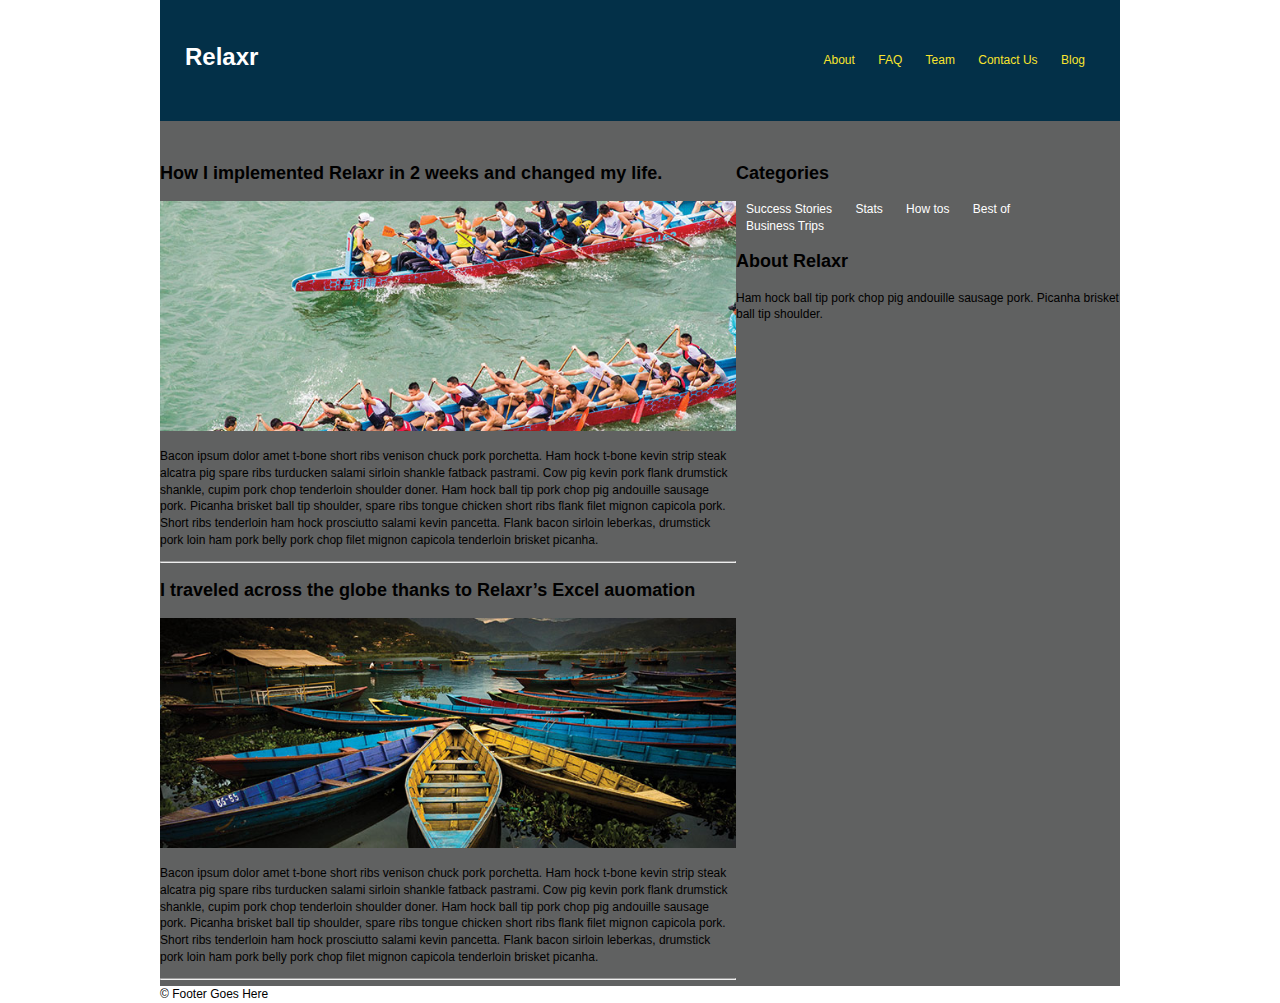
==== week3/Class_lab/index.html @ e2784836 "saved week 2 hw" ====
<!DOCTYPE html>
<html lang="en">
	<head>
    	<meta charset="utf-8">
    	<meta name="description" content="Your description goes here">
    	<meta name="keywords" content="one, two, three">

		<title>Blank Template</title>

		<!-- external CSS link -->
		<link rel="stylesheet" href="css/normalize.css">
		<link rel="stylesheet" href="css/style.css">

	</head>
	<body>
		<div id="container">
			<header class="clearfix">
				<h1 class="alignleft">Relaxr</h1>
				<nav class="alignright">
					<ul>
						<li><a href="#" class="link">About</a></li>
						<li><a href="#" class="link">FAQ</a></li>
						<li><a href="#" class="link">Team</a></li>
						<li><a href="#"class="link">Contact Us</a></li>
						<li><a href="#"class="link">Blog</a></li>
					</ul>
				</nav>
			</header>	

			<main class="clearfix">
				<section id="posts" class="alignleft">
					<section> <!--post 1-->
						<h2>How I implemented Relaxr in 2 weeks and changed my life.</h2>
						<img src="images/blog_photo1.jpg" alt="Blog Photo 1">
						<p>Bacon ipsum dolor amet t-bone short ribs venison chuck pork porchetta. Ham hock t-bone kevin strip steak alcatra pig spare ribs turducken salami sirloin shankle fatback pastrami. Cow pig kevin pork flank drumstick shankle, cupim pork chop tenderloin shoulder doner. Ham hock ball tip pork chop pig andouille sausage pork. Picanha brisket ball tip shoulder, spare ribs tongue chicken short ribs flank filet mignon capicola pork. Short ribs tenderloin ham hock prosciutto salami kevin pancetta. Flank bacon sirloin leberkas, drumstick pork loin ham pork belly pork chop filet mignon capicola tenderloin brisket picanha.</p>
						<hr>
					</section> <!--post 1-->

					<section> <!--post 2-->
						<h2>I traveled across the globe thanks to Relaxr’s Excel auomation</h2>
						<img src="images/blog_photo2.jpg" alt="Blog Photo 2">
						<p>
							Bacon ipsum dolor amet t-bone short ribs venison chuck pork porchetta. Ham hock t-bone kevin strip steak alcatra pig spare ribs turducken salami sirloin shankle fatback pastrami. Cow pig kevin pork flank drumstick shankle, cupim pork chop tenderloin shoulder doner. Ham hock ball tip pork chop pig andouille sausage pork. Picanha brisket ball tip shoulder, spare ribs tongue chicken short ribs flank filet mignon capicola pork. Short ribs tenderloin ham hock prosciutto salami kevin pancetta. Flank bacon sirloin leberkas, drumstick pork loin ham pork belly pork chop filet mignon capicola tenderloin brisket picanha.
						</p>
						<hr>
					</section> <!--post 2-->
				</section> <!--posts-->

				<aside class="sidebar">
					<section id="categories">
						<h2>Categories</h2>
						<ul>
							<li>Success Stories</li>
							<li>Stats</li>
							<li>How tos</li>
							<li>Best of</li>
							<li>Business Trips</li>
						</ul>
					</section>

					<section id="about">
						<h2>About Relaxr</h2>
						<p>
							Ham hock ball tip pork chop pig andouille sausage pork. Picanha brisket ball tip shoulder.
						</p>
					</section>

				</aside>

			</main>
				
		
			<footer>
				&copy; Footer Goes Here
			</footer>
		</div><!-- #container -->
	</body>
</html>
---- week3/Class_lab/css/style.css ----
/*
Project Name: Blank Template
Client: Your Client
Author: Your Name
Developer @GA in NYC
*/


/******************************************
/* SETUP
/*******************************************/

/* Box Model Hack */
* {
     -moz-box-sizing: border-box; /* Firexfox */
     -webkit-box-sizing: border-box; /* Safari/Chrome/iOS/Android */
     box-sizing: border-box; /* IE */
}

/* Clear fix hack */
.clearfix:after {
     content: " ";
     display: block;
     clear: both;
     visibility: hidden;
     line-height: 0;
     height: 0;
}
/*
.clear {
  clear: both;
}
*/
/*.overflow-clearfix {
  overflow: hidden;
}*/

.alignright {
  float: right; /* note the padding around a right floated image */
}

.alignleft {
  float: left;
 /* note the padding around a left floated image */
}

/******************************************
/* BASE STYLES
/*******************************************/

body {
     color: #000;
     font-size: 12px;
     line-height: 1.4;
     font-family: Helvetica, Arial, sans-serif;
}

ul {

}

li{
  display:inline-block;
  padding: 0 10px;
  color:#ffffff;

}

a.link {
  color: #f9e42e;
  text-decoration: none;
}

h1{
  color: #ffffff;
  margin: 0;
}
/******************************************
/* LAYOUT
/*******************************************/

/* Center the container */
#container {
  width: 960px;
  margin: auto;
}

main {
  background-color: #606161;
  padding: 25px 0 0 0;
}

#posts {
  width: 60%;
  display: block;

}

#posts img{
  width: 100%;
}

header {
padding: 40px 25px;
background-color: #033048;
}

footer {

}

/******************************************
/* ADDITIONAL STYLES
/*******************************************/
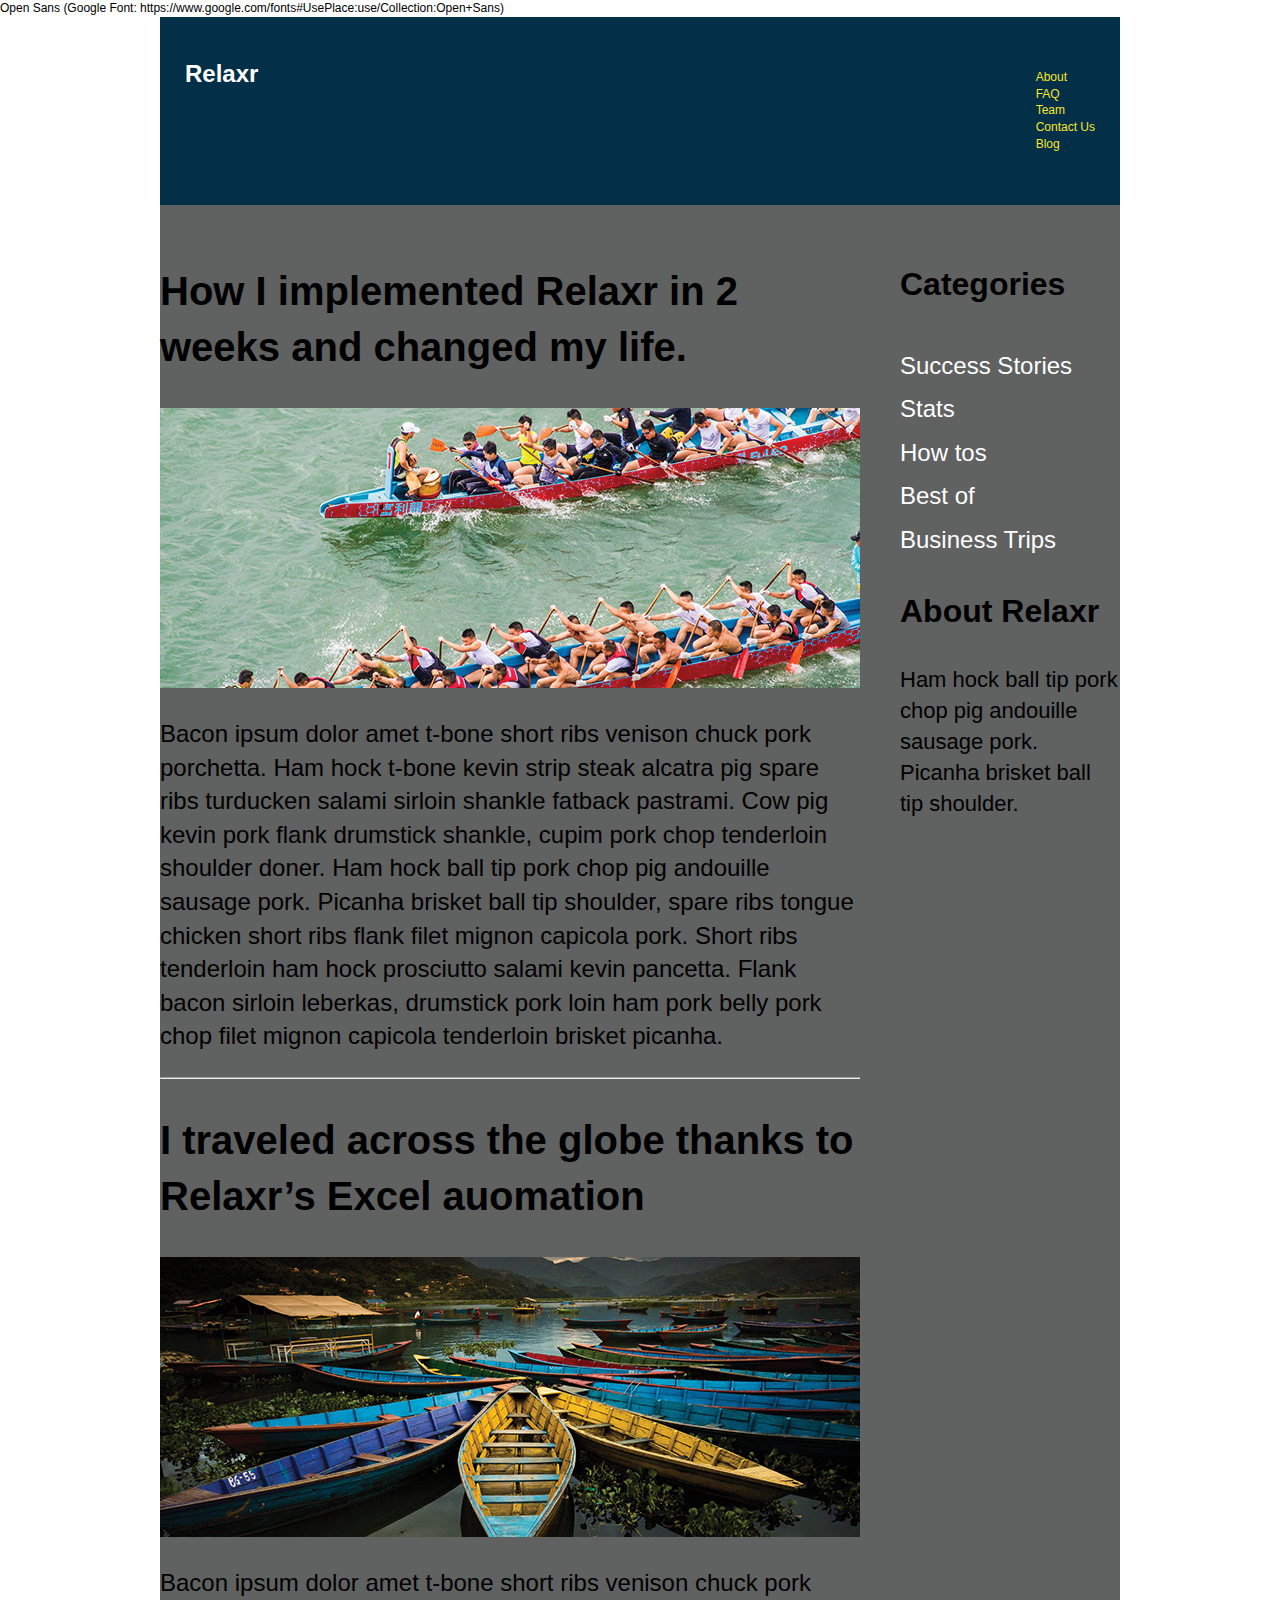
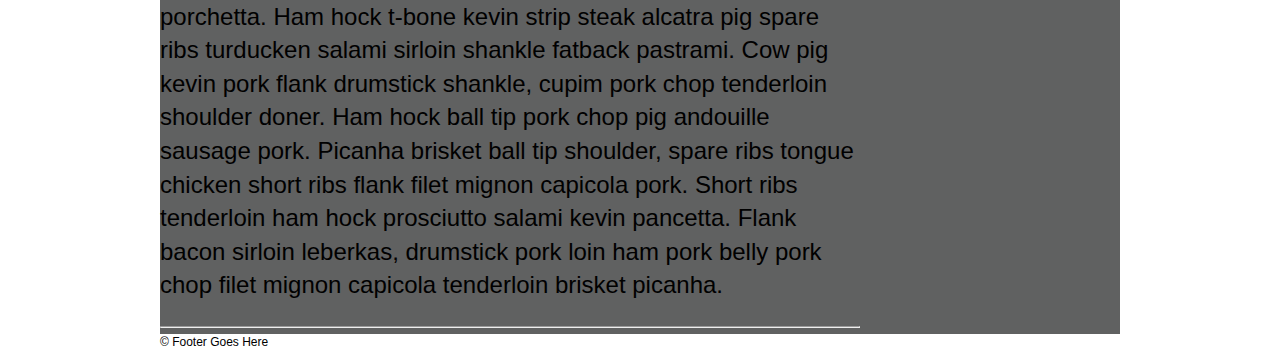
==== commit c2a1f6dd: "cleanup" ====
--- a/week3/Class_lab/index.html
+++ b/week3/Class_lab/index.html
@@ -4,6 +4,9 @@
     	<meta charset="utf-8">
     	<meta name="description" content="Your description goes here">
     	<meta name="keywords" content="one, two, three">
+		
+		Open Sans (Google Font: https://www.google.com/fonts#UsePlace:use/Collection:Open+Sans)
+
 
 		<title>Blank Template</title>
 
@@ -32,23 +35,25 @@
 					<section> <!--post 1-->
 						<h2>How I implemented Relaxr in 2 weeks and changed my life.</h2>
 						<img src="images/blog_photo1.jpg" alt="Blog Photo 1">
-						<p>Bacon ipsum dolor amet t-bone short ribs venison chuck pork porchetta. Ham hock t-bone kevin strip steak alcatra pig spare ribs turducken salami sirloin shankle fatback pastrami. Cow pig kevin pork flank drumstick shankle, cupim pork chop tenderloin shoulder doner. Ham hock ball tip pork chop pig andouille sausage pork. Picanha brisket ball tip shoulder, spare ribs tongue chicken short ribs flank filet mignon capicola pork. Short ribs tenderloin ham hock prosciutto salami kevin pancetta. Flank bacon sirloin leberkas, drumstick pork loin ham pork belly pork chop filet mignon capicola tenderloin brisket picanha.</p>
+						<p class="post-body-text">
+						Bacon ipsum dolor amet t-bone short ribs venison chuck pork porchetta. Ham hock t-bone kevin strip steak alcatra pig spare ribs turducken salami sirloin shankle fatback pastrami. Cow pig kevin pork flank drumstick shankle, cupim pork chop tenderloin shoulder doner. Ham hock ball tip pork chop pig andouille sausage pork. Picanha brisket ball tip shoulder, spare ribs tongue chicken short ribs flank filet mignon capicola pork. Short ribs tenderloin ham hock prosciutto salami kevin pancetta. Flank bacon sirloin leberkas, drumstick pork loin ham pork belly pork chop filet mignon capicola tenderloin brisket picanha.
+						</p>
 						<hr>
 					</section> <!--post 1-->
 
 					<section> <!--post 2-->
 						<h2>I traveled across the globe thanks to Relaxr’s Excel auomation</h2>
 						<img src="images/blog_photo2.jpg" alt="Blog Photo 2">
-						<p>
+						<p class="post-body-text">
 							Bacon ipsum dolor amet t-bone short ribs venison chuck pork porchetta. Ham hock t-bone kevin strip steak alcatra pig spare ribs turducken salami sirloin shankle fatback pastrami. Cow pig kevin pork flank drumstick shankle, cupim pork chop tenderloin shoulder doner. Ham hock ball tip pork chop pig andouille sausage pork. Picanha brisket ball tip shoulder, spare ribs tongue chicken short ribs flank filet mignon capicola pork. Short ribs tenderloin ham hock prosciutto salami kevin pancetta. Flank bacon sirloin leberkas, drumstick pork loin ham pork belly pork chop filet mignon capicola tenderloin brisket picanha.
 						</p>
 						<hr>
 					</section> <!--post 2-->
 				</section> <!--posts-->
 
-				<aside class="sidebar">
+				<aside id="sidebar" class="alignright">
 					<section id="categories">
-						<h2>Categories</h2>
+						<h3>Categories</h3>
 						<ul>
 							<li>Success Stories</li>
 							<li>Stats</li>
@@ -59,7 +64,7 @@
 					</section>
 
 					<section id="about">
-						<h2>About Relaxr</h2>
+						<h3>About Relaxr</h3>
 						<p>
 							Ham hock ball tip pork chop pig andouille sausage pork. Picanha brisket ball tip shoulder.
 						</p>
--- a/week3/Class_lab/css/style.css
+++ b/week3/Class_lab/css/style.css
@@ -54,15 +54,25 @@
      line-height: 1.4;
      font-family: Helvetica, Arial, sans-serif;
 }
+nav ul {
+  display: inline-block;
+  
+}
 
-ul {
+#categories ul {display: block;
+  margin: auto;
+  padding: 0;
+
 
 }
 
-li{
-  display:inline-block;
-  padding: 0 10px;
+#categories ul li{
+  display: block;
+  text-align: left;
+  padding-top: 10px;
   color:#ffffff;
+  font-size: 24px;
+  font-weight:lighter;
 
 }
 
@@ -75,6 +85,24 @@
   color: #ffffff;
   margin: 0;
 }
+
+h2 {
+  font-size: 40px;
+  font-weight: semibold;
+
+}
+
+h3{
+  font-size: 32px;
+  font-weight: extrabold;
+  
+}
+
+.post-body-text {
+  font-size: 24px;
+  font-weight: lighter;
+}
+
 /******************************************
 /* LAYOUT
 /*******************************************/
@@ -86,18 +114,33 @@
 }
 
 main {
+  width: 960px;
+  margin: auto;
   background-color: #606161;
   padding: 25px 0 0 0;
 }
 
-#posts {
-  width: 60%;
-  display: block;
+#posts.alignleft{
+  width: 700px;
+  display: inline-block;
 
 }
 
 #posts img{
-  width: 100%;
+  width: 700px;
+}
+
+#sidebar.alignright{
+width: 240px;
+padding-left: 20px;
+margin: auto;
+display: inline-block;
+
+}
+
+#about p{
+  font-size: 22px;
+
 }
 
 header {
